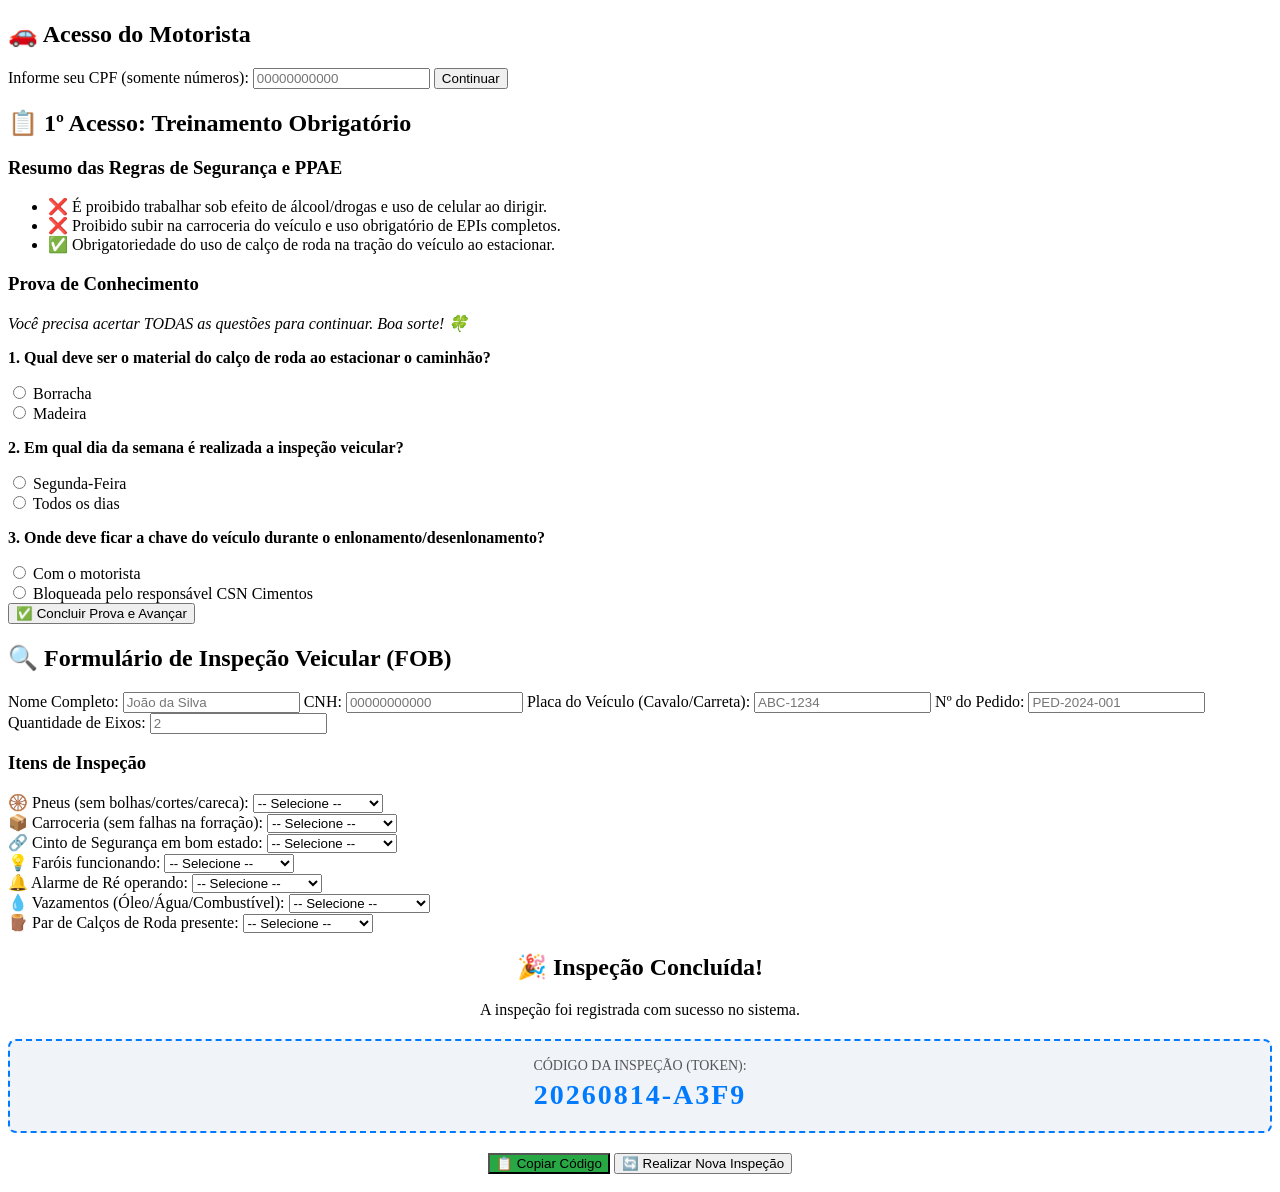
==== Check-list/index.html @ 199fc7d5 "Add files via upload" ====
<!DOCTYPE html>
<html lang="pt-BR">
<head>
  <meta charset="UTF-8">
  <meta name="viewport" content="width=device-width, initial-scale=1.0">
  <title>Sistema de Inspeção Veicular</title>
  <!-- Adicione esta linha abaixo para remover o erro do favicon -->
  <link rel="icon" href="data:,">
  <link rel="stylesheet" href="styles.css">
</head>
<body>
  <div class="container">
    
    <!-- ETAPA 1: BUSCA CPF -->
    <div class="card" id="step-cpf">
      <h2>🚗 Acesso do Motorista</h2>
      <label for="input-cpf">Informe seu CPF (somente números):</label>
      <input type="text" id="input-cpf" placeholder="00000000000" maxlength="11" inputmode="numeric">
      <button type="button" class="btn" onclick="verificarAcesso()">Continuar</button>
    </div>

    <!-- ETAPA 2: INTEGRAÇÃO & TERMOS (1º Acesso) -->
    <div class="card hidden" id="step-integracao">
      <h2>📋 1º Acesso: Treinamento Obrigatório</h2>
      
      <h3>Resumo das Regras de Segurança e PPAE</h3>
      <ul>
        <li>❌ É proibido trabalhar sob efeito de álcool/drogas e uso de celular ao dirigir.</li>
        <li>❌ Proibido subir na carroceria do veículo e uso obrigatório de EPIs completos.</li>
        <li>✅ Obrigatoriedade do uso de calço de roda na tração do veículo ao estacionar.</li>
      </ul>

      <h3>Prova de Conhecimento</h3>
      <p><em>Você precisa acertar TODAS as questões para continuar. Boa sorte! 🍀</em></p>
      
      <form id="form-prova">
        <div class="radio-group">
          <p><strong>1. Qual deve ser o material do calço de roda ao estacionar o caminhão?</strong></p>
          <input type="radio" id="q1-a" name="q1" value="Borracha"> 
          <label for="q1-a">Borracha</label><br>
          <input type="radio" id="q1-b" name="q1" value="Madeira"> 
          <label for="q1-b">Madeira</label>
        </div>

        <div class="radio-group">
          <p><strong>2. Em qual dia da semana é realizada a inspeção veicular?</strong></p>
          <input type="radio" id="q2-a" name="q2" value="Segunda-Feira"> 
          <label for="q2-a">Segunda-Feira</label><br>
          <input type="radio" id="q2-b" name="q2" value="Todos os dias"> 
          <label for="q2-b">Todos os dias</label>
        </div>

        <div class="radio-group">
          <p><strong>3. Onde deve ficar a chave do veículo durante o enlonamento/desenlonamento?</strong></p>
          <input type="radio" id="q3-a" name="q3" value="Com o motorista"> 
          <label for="q3-a">Com o motorista</label><br>
          <input type="radio" id="q3-b" name="q3" value="Bloqueada pelo responsável CSN Cimentos"> 
          <label for="q3-b">Bloqueada pelo responsável CSN Cimentos</label>
        </div>

        <button type="button" class="btn" onclick="concluirIntegracao()">✅ Concluir Prova e Avançar</button>
      </form>
    </div>

    <!-- ETAPA 3: FORMULÁRIO DE INSPEÇÃO -->
    <div class="card hidden" id="step-inspecao">
      <h2>🔍 Formulário de Inspeção Veicular (FOB)</h2>
      
      <form id="form-inspecao">
        <label for="nome">Nome Completo:</label>
        <input type="text" id="nome" placeholder="João da Silva" required>

        <label for="cnh">CNH:</label>
        <input type="text" id="cnh" placeholder="00000000000" maxlength="11" required>

        <label for="placa">Placa do Veículo (Cavalo/Carreta):</label>
        <input type="text" id="placa" placeholder="ABC-1234" required>

        <label for="pedido">Nº do Pedido:</label>
        <input type="text" id="pedido" placeholder="PED-2024-001" required>

        <label for="eixos">Quantidade de Eixos:</label>
        <input type="text" id="eixos" placeholder="2" required>

        <h3>Itens de Inspeção</h3>

        <div class="item-check">
          <span>🛞 Pneus (sem bolhas/cortes/careca):</span>
          <select id="pneus" required>
            <option value="">-- Selecione --</option>
            <option value="CONFORME">Conforme ✅</option>
            <option value="NAO_CONFORME">Não Conforme ❌</option>
          </select>
        </div>

        <div class="item-check">
          <span>📦 Carroceria (sem falhas na forração):</span>
          <select id="carroceria" required>
            <option value="">-- Selecione --</option>
            <option value="CONFORME">Conforme ✅</option>
            <option value="NAO_CONFORME">Não Conforme ❌</option>
          </select>
        </div>

        <div class="item-check">
          <span>🔗 Cinto de Segurança em bom estado:</span>
          <select id="cinto" required>
            <option value="">-- Selecione --</option>
            <option value="CONFORME">Conforme ✅</option>
            <option value="NAO_CONFORME">Não Conforme ❌</option>
          </select>
        </div>

        <div class="item-check">
          <span>💡 Faróis funcionando:</span>
          <select id="farois" required>
            <option value="">-- Selecione --</option>
            <option value="CONFORME">Conforme ✅</option>
            <option value="NAO_CONFORME">Não Conforme ❌</option>
          </select>
        </div>

        <div class="item-check">
          <span>🔔 Alarme de Ré operando:</span>
          <select id="alarme_re" required>
            <option value="">-- Selecione --</option>
            <option value="CONFORME">Conforme ✅</option>
            <option value="NAO_CONFORME">Não Conforme ❌</option>
          </select>
        </div>

        <div class="item-check">
          <span>💧 Vazamentos (Óleo/Água/Combustível):</span>
          <select id="vazamentos" required>
            <option value="">-- Selecione --</option>
            <option value="SEM_VAZAMENTO">Sem Vazamento ✅</option>
            <option value="COM_VAZAMENTO">Com Vazamento ❌</option>
          </select>
        </div>

        <div class="item-check">
          <span>🪵 Par de Calços de Roda presente:</span>
          <select id="calcos" required>
            <option value="">-- Selecione --</option>
            <option value="CONFORME">Conforme ✅</option>
            <option value="NAO_CONFORME">Não Conforme ❌</option>
          </select>
        </div>
       
        <!-- ETAPA 4: TELA FINAL / SUCESSO -->
        <div class="card hidden" id="step-sucesso" style="text-align: center;">
          <h2>🎉 Inspeção Concluída!</h2>
          <p>A inspeção foi registrada com sucesso no sistema.</p>
          
          <div style="background: #f0f4f8; border: 2px dashed #007bff; padding: 15px; margin: 20px 0; border-radius: 8px;">
            <span style="font-size: 14px; color: #555;">CÓDIGO DA INSPEÇÃO (TOKEN):</span>
            <h1 id="token-gerado" style="font-size: 28px; color: #007bff; margin: 5px 0; letter-spacing: 2px;">20260814-A3F9</h1>
          </div>
        
          <button type="button" class="btn" onclick="copiarToken()" style="background-color: #28a745; margin-bottom: 10px;">📋 Copiar Código</button>
          <button type="button" class="btn" onclick="irParaCPF()">🔄 Realizar Nova Inspeção</button>
        
        </div>
      </form>
    </div>

  </div>

  <script src="main.js"></script>
</body>
</html>
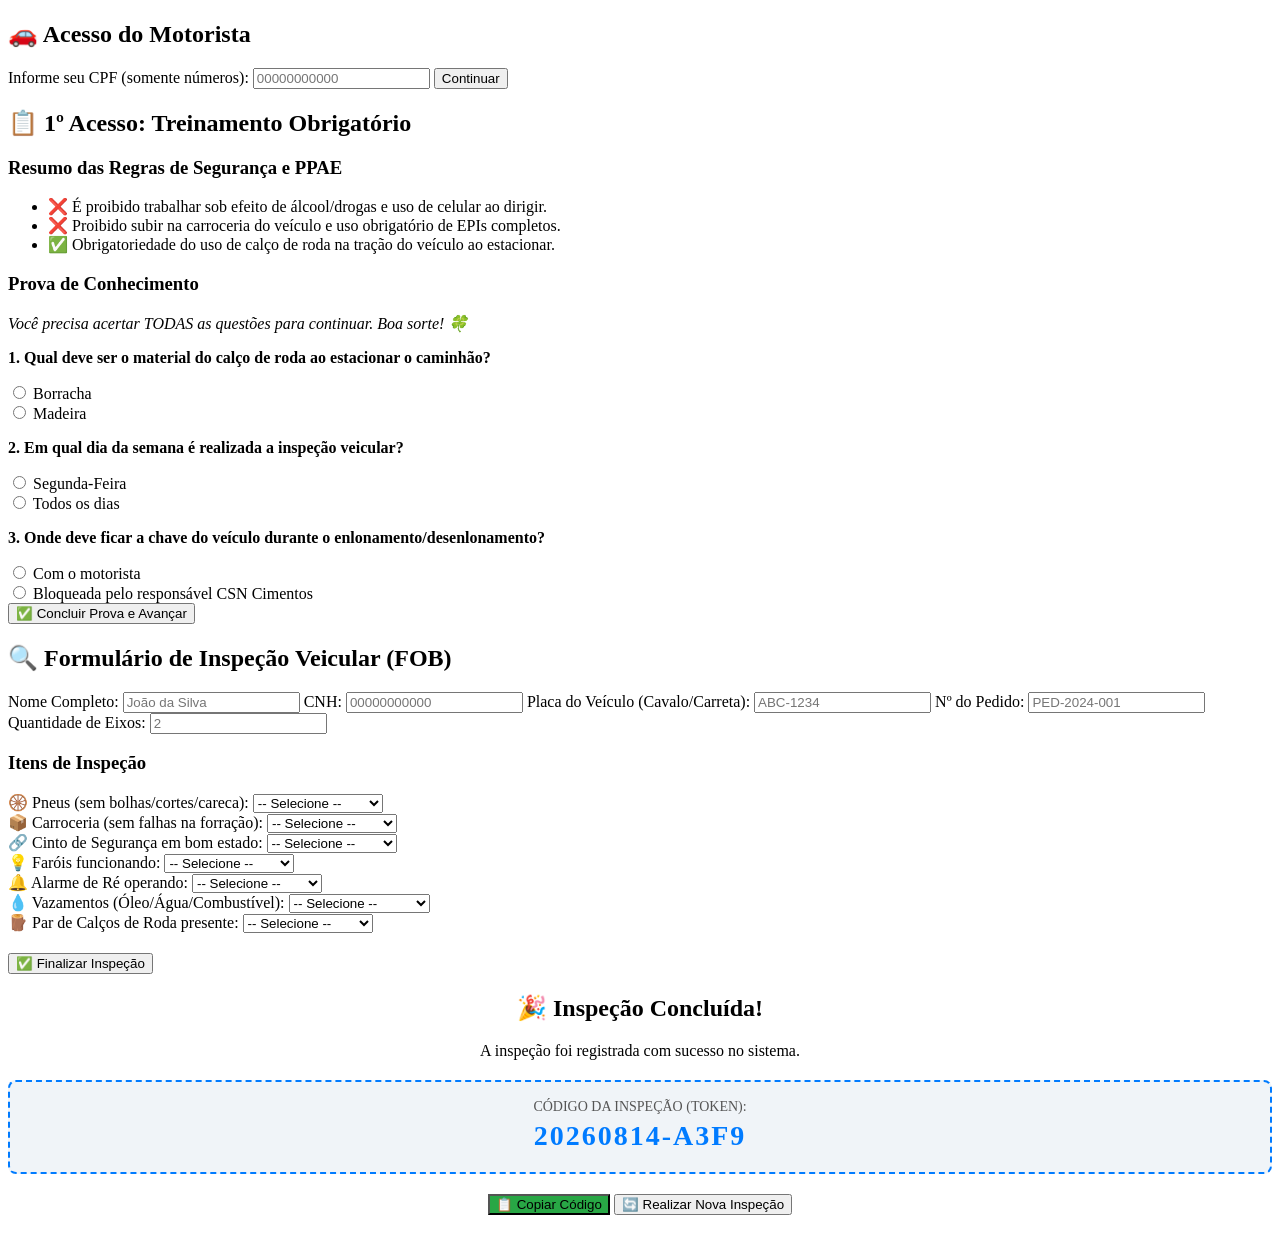
==== commit e5c02284: "Update index.html" ====
--- a/Check-list/index.html
+++ b/Check-list/index.html
@@ -146,7 +146,9 @@
             <option value="NAO_CONFORME">Não Conforme ❌</option>
           </select>
         </div>
-       
+
+        <button type="button" class="btn" onclick="gerarJSONeToken()" style="margin-top: 20px;">✅ Finalizar Inspeção</button>
+        
         <!-- ETAPA 4: TELA FINAL / SUCESSO -->
         <div class="card hidden" id="step-sucesso" style="text-align: center;">
           <h2>🎉 Inspeção Concluída!</h2>
